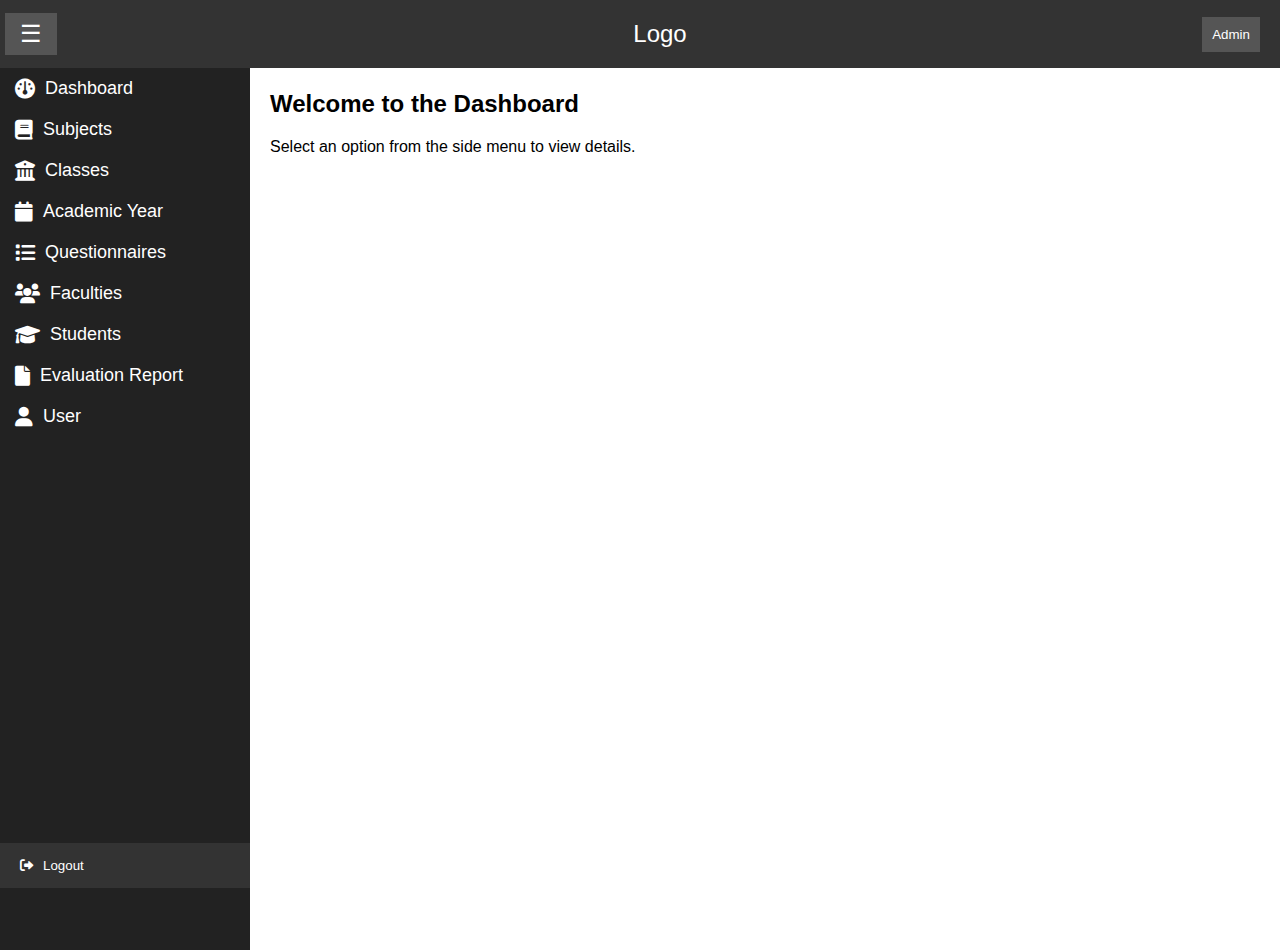
==== index.html @ d8fd0dfc "Update index.html" ====
<!DOCTYPE html>
<html lang="en">
<head>
    <meta charset="UTF-8">
    <meta name="viewport" content="width=device-width, initial-scale=1.0">
    <title>Responsive Admin Dashboard with Collapsible Sidebar</title>
    <style>
        /* General styling */
        body, html {
            margin: 0;
            padding: 0;
            font-family: Arial, sans-serif;
            height: 100%;
        }

        /* Top navigation bar */
        .navbar {
            display: flex;
            justify-content: center;
            align-items: center;
            background-color: #333;
            color: white;
            padding: 20px 20px;
            position: fixed;
            width: 100%;
            top: 0;
            z-index: 100;
            transition: 0.3s;
        }

        .navbar .logo {
            font-size: 24px;
        }

        .navbar .admin-btn {
            background-color: #555;
            border: none;
            color: white;
            padding: 10px 10px;
            cursor: pointer;
            position: absolute;
            right: 60px;
        }

        .navbar .hamburger-btn {
            background-color: #555;
            border: none;
            color: white;
            padding: 7px 15px;
            cursor: pointer;
            position: absolute;
            left: 5px;
            font-size: 24px;
        }

        /* Side navigation bar */
        .sidebar {
            height: 100vh; /* Full viewport height */
            width: 250px;
            position: fixed;
            top: 48px;
            left: 0;
            background-color: #222;
            padding-top: 20px;
            transition: 0.3s;
            overflow-x: hidden;
        }

        .sidebar.collapsed {
            width: 50px;
            padding: 15px 5px;
        }

        .sidebar a {
            padding: 10px 15px;
            text-decoration: none;
            font-size: 18px;
            color: white;
            display: flex;
            align-items: center;
            transition: 0.3s;
        }

        .sidebar a i {
            margin-right: 10px;
            font-size: 20px;
        }

        /* Hide the text when sidebar is collapsed */
        .sidebar.collapsed a .menu-text {
            display: none;
        }

        .sidebar a:hover {
            background-color: #575757;
        }

        /* Logout button styling */
        .sidebar .logout-btn {
            position: absolute;
            bottom: 80px;
            width: 100%;
            padding: 15px 20px;
            text-align: left;
            color: white;
            background-color: #333;
            cursor: pointer;
            border: none;
            display: flex;
            align-items: center;
        }

        .sidebar .logout-btn i {
            margin-right: 10px;
        }

        .sidebar.collapsed .logout-btn .menu-text {
            display: none;
        }

        /* Main content */
        .content {
            margin-left: 250px;
            padding: 20px;
            margin-top: 50px;
            transition: margin-left 0.3s;
        }

        .sidebar.collapsed + .content {
            margin-left: 80px;
        }

        /* For smaller screens */
        @media screen and (max-width: 768px) {
            .sidebar {
                width: 80px;
            }

            .content {
                margin-left: 80px;
            }

            .sidebar.collapsed {
                width: 50px;
            }

            .collapsed + .content {
                margin-left: 50px;
            }

            .navbar .hamburger-btn {
                display: inline-block;
            }
        }

        @media screen and (max-width: 600px) {
            .sidebar {
                width: 250px;
                left: -250px;
                transition: left 0.3s ease; /* Slide the sidebar out of view initially */
            }

            .sidebar.open {
                left: 0; /* Bring it back when open */
            }

            .content {
                margin-left: 0;
            }

            .navbar .admin-btn {
                position: absolute;
                right: 10px;
            }

            /* Additional styling for collapsed sidebar in mobile view */
            .sidebar.collapsed {
                width: 50px;
                left: -50px;
            }

            .collapsed + .content {
                margin-left: 50px;
            }
        }

        /* Adjust for smaller screens */
        @media screen and (max-width: 600px) {
            .navbar .admin-btn {
                position: absolute;
                right: 40px;
                top: 15px; /* Ensure it stays aligned at the top */
                padding: 8px 8px;
                width: auto; /* Adjust width to ensure full visibility */
                font-size: 16px; /* Optional: adjust font size if needed */
            }
        }

    </style>
</head>
<body>

    <!-- Top navigation bar -->
    <div class="navbar">
        <button class="hamburger-btn" onclick="toggleSidebar()">&#9776;</button>
        <div class="logo">Logo</div>
        <button class="admin-btn">Admin</button>
    </div>

    <!-- Side navigation bar -->
    <div class="sidebar" id="sidebar">
        <a href="#" onclick="showContent('dashboard')"><i class="fa fa-dashboard"></i><span class="menu-text">Dashboard</span></a>
        <a href="#" onclick="showContent('subjects')"><i class="fa fa-book"></i><span class="menu-text">Subjects</span></a>
        <a href="#" onclick="showContent('classes')"><i class="fa fa-university"></i><span class="menu-text">Classes</span></a>
        <a href="#" onclick="showContent('academic-year')"><i class="fa fa-calendar"></i><span class="menu-text">Academic Year</span></a>
        <a href="#" onclick="showContent('questionnaires')"><i class="fa fa-list"></i><span class="menu-text">Questionnaires</span></a>
        <a href="#" onclick="showContent('faculties')"><i class="fa fa-users"></i><span class="menu-text">Faculties</span></a>
        <a href="#" onclick="showContent('students')"><i class="fa fa-graduation-cap"></i><span class="menu-text">Students</span></a>
        <a href="#" onclick="showContent('evaluation-report')"><i class="fa fa-file"></i><span class="menu-text">Evaluation Report</span></a>
        <a href="#" onclick="showContent('user')"><i class="fa fa-user"></i><span class="menu-text">User</span></a>

        <!-- Logout button -->
        <button class="logout-btn" onclick="logout()">
            <i class="fa fa-sign-out-alt"></i><span class="menu-text">Logout</span>
        </button>
    </div>

    <!-- Main content area -->
    <div class="content" id="main-content">
        <h2>Welcome to the Dashboard</h2>
        <p>Select an option from the side menu to view details.</p>
    </div>

    <script>
        // Function to toggle sidebar collapse
        function toggleSidebar() {
            var sidebar = document.getElementById('sidebar');
            
            if (window.innerWidth <= 600) {
                // Handle mobile view
                sidebar.classList.toggle('open');
            } else {
                // Handle larger screens
                sidebar.classList.toggle('collapsed');
            }
        }


        // Function to dynamically update the content
        function showContent(section) {
            const content = {
                dashboard: "<h2>Dashboard</h2><p>This is the dashboard section.</p>",
                subjects: "<h2>Subjects</h2><p>This is the subjects section.</p>",
                classes: "<h2>Classes</h2><p>This is the classes section.</p>",
                'academic-year': "<h2>Academic Year</h2><p>This is the academic year section.</p>",
                questionnaires: "<h2>Questionnaires</h2><p>This is the questionnaires section.</p>",
                faculties: "<h2>Faculties</h2><p>This is the faculties section.</p>",
                students: "<h2>Students</h2><p>This is the students section.</p>",
                'evaluation-report': "<h2>Evaluation Report</h2><p>This is the evaluation report section.</p>",
                user: "<h2>User</h2><p>This is the user section.</p>"
            };

            // Update content dynamically
            document.getElementById('main-content').innerHTML = content[section];
        }

        // Function for logout (placeholder function)
        function logout() {
            alert("You have been logged out.");
            // Logic for logging out can be added here
        }
    </script>

    <!-- Font Awesome for Icons (optional, can replace with custom icons if needed) -->
    <link rel="stylesheet" href="https://cdnjs.cloudflare.com/ajax/libs/font-awesome/6.0.0-beta3/css/all.min.css">

</body>
</html>
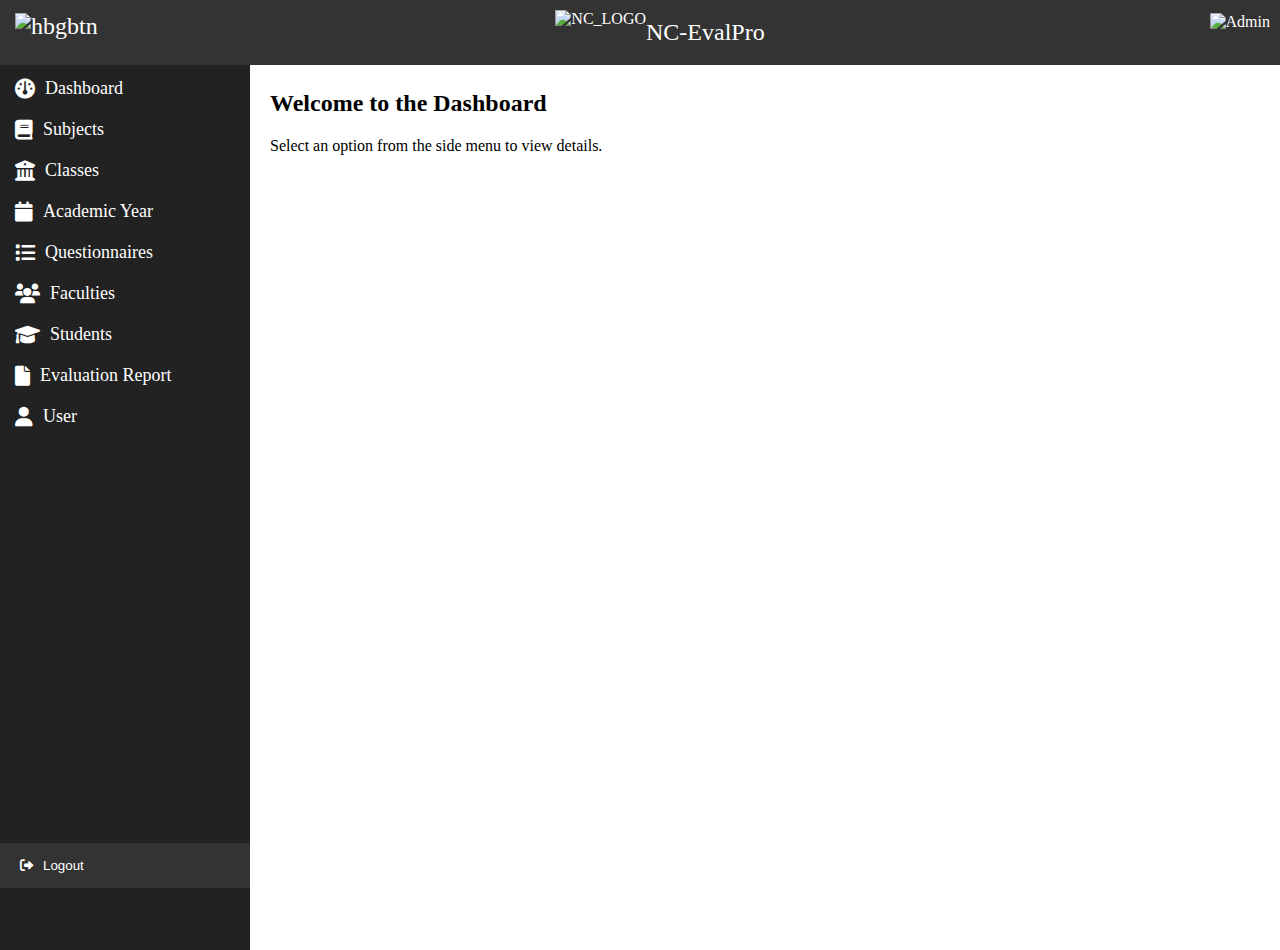
==== commit 7541dcee: "Update index.html" ====
--- a/index.html
+++ b/index.html
@@ -3,13 +3,13 @@
 <head>
     <meta charset="UTF-8">
     <meta name="viewport" content="width=device-width, initial-scale=1.0">
-    <title>Responsive Admin Dashboard with Collapsible Sidebar</title>
+    <title>NC - EvalPro</title>
     <style>
         /* General styling */
         body, html {
             margin: 0;
             padding: 0;
-            font-family: Arial, sans-serif;
+            font-family: Times New Roman, sans-serif;
             height: 100%;
         }
 
@@ -20,7 +20,7 @@
             align-items: center;
             background-color: #333;
             color: white;
-            padding: 20px 20px;
+            padding:10px 20px;
             position: fixed;
             width: 100%;
             top: 0;
@@ -28,29 +28,36 @@
             transition: 0.3s;
         }
 
+        .navbar .nc-logo {
+		    height: 45px; /* Same height as the admin button */
+		    width: auto;  /* Maintain aspect ratio */
+		    padding: 0;   /* Remove default padding if necessary */
+		}
+
         .navbar .logo {
             font-size: 24px;
         }
 
         .navbar .admin-btn {
-            background-color: #555;
+        	border: none;
+            height: 40px; /* Set the height same as the logo */
+            width: auto;
+            cursor: pointer; /* Change cursor on hover */
+            position: absolute;
+            right: 50px;
+        }
+
+        .navbar .hamburger-btn {
+            
             border: none;
             color: white;
             padding: 10px 10px;
-            cursor: pointer;
-            position: absolute;
-            right: 60px;
-        }
-
-        .navbar .hamburger-btn {
-            background-color: #555;
-            border: none;
-            color: white;
-            padding: 7px 15px;
             cursor: pointer;
             position: absolute;
             left: 5px;
             font-size: 24px;
+            height: 40px; /* Same height as the admin button */
+		    width: auto;
         }
 
         /* Side navigation bar */
@@ -188,9 +195,8 @@
         @media screen and (max-width: 600px) {
             .navbar .admin-btn {
                 position: absolute;
-                right: 40px;
-                top: 15px; /* Ensure it stays aligned at the top */
-                padding: 8px 8px;
+                right: 35px;
+                padding: 10px 10px;
                 width: auto; /* Adjust width to ensure full visibility */
                 font-size: 16px; /* Optional: adjust font size if needed */
             }
@@ -202,9 +208,11 @@
 
     <!-- Top navigation bar -->
     <div class="navbar">
-        <button class="hamburger-btn" onclick="toggleSidebar()">&#9776;</button>
-        <div class="logo">Logo</div>
-        <button class="admin-btn">Admin</button>
+
+    	<img src="C:\Users\HP\Desktop\evalllll\Images\hamburger.png" alt="hbgbtn" class="hamburger-btn" onclick="toggleSidebar()">
+        <img src="C:\Users\HP\Desktop\evalllll\Images\NCLOGO.png" alt="NC_LOGO" class="nc-logo">
+        <div class="logo">NC-EvalPro</div>
+        <img src="C:\Users\HP\Desktop\evalllll\Images\profile1.png" alt="Admin" class="admin-btn">
     </div>
 
     <!-- Side navigation bar -->
@@ -246,7 +254,6 @@
         }
 
 
-        // Function to dynamically update the content
         function showContent(section) {
             const content = {
                 dashboard: "<h2>Dashboard</h2><p>This is the dashboard section.</p>",
@@ -262,7 +269,14 @@
 
             // Update content dynamically
             document.getElementById('main-content').innerHTML = content[section];
-        }
+
+            // Hide the sidebar on mobile after clicking an item
+            if (window.innerWidth <= 600) {
+                var sidebar = document.getElementById('sidebar');
+                sidebar.classList.remove('open'); // Hide the sidebar
+            }
+        }
+
 
         // Function for logout (placeholder function)
         function logout() {
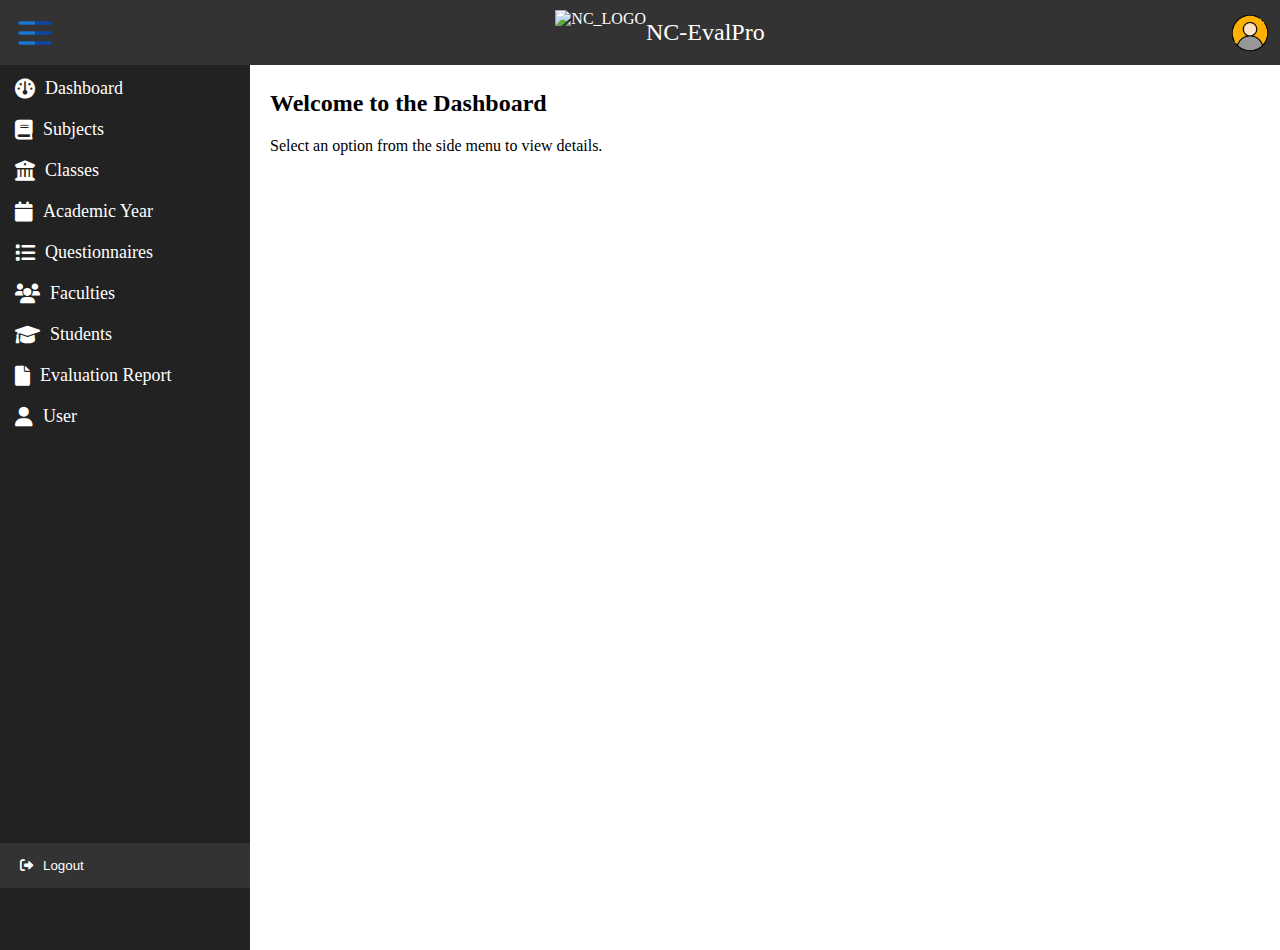
==== commit 0eca0740: "Update index.html" ====
--- a/index.html
+++ b/index.html
@@ -209,10 +209,10 @@
     <!-- Top navigation bar -->
     <div class="navbar">
 
-    	<img src="C:\Users\HP\Desktop\evalllll\Images\hamburger.png" alt="hbgbtn" class="hamburger-btn" onclick="toggleSidebar()">
-        <img src="C:\Users\HP\Desktop\evalllll\Images\NCLOGO.png" alt="NC_LOGO" class="nc-logo">
+    	<img src="Images\hamburger.png" alt="hbgbtn" class="hamburger-btn" onclick="toggleSidebar()">
+        <img src="Images\NCLOGO.png" alt="NC_LOGO" class="nc-logo">
         <div class="logo">NC-EvalPro</div>
-        <img src="C:\Users\HP\Desktop\evalllll\Images\profile1.png" alt="Admin" class="admin-btn">
+        <img src="Images\profile1.png" alt="Admin" class="admin-btn">
     </div>
 
     <!-- Side navigation bar -->
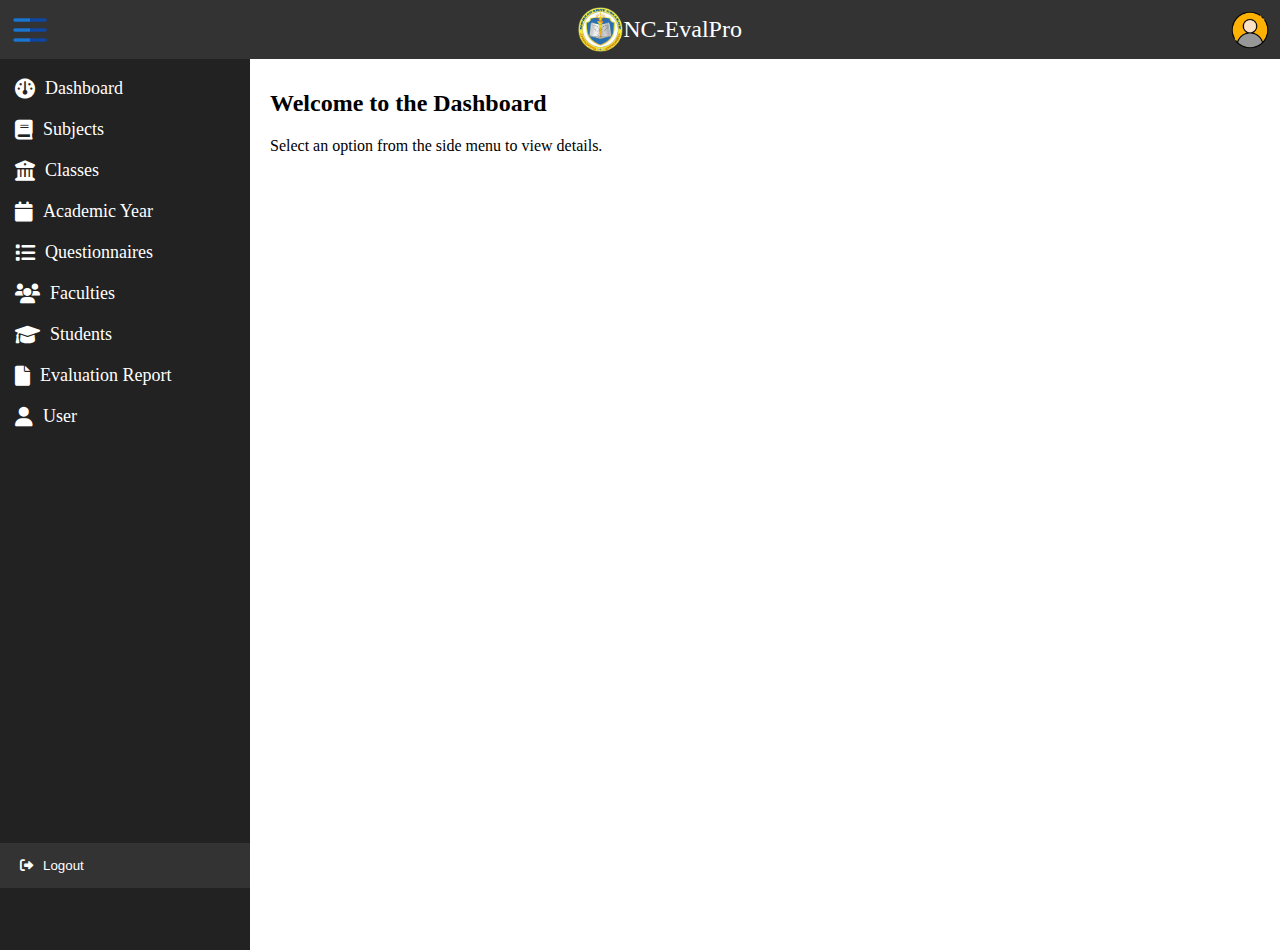
==== commit 4627c8ac: "Update index.html" ====
--- a/index.html
+++ b/index.html
@@ -3,6 +3,10 @@
 <head>
     <meta charset="UTF-8">
     <meta name="viewport" content="width=device-width, initial-scale=1.0">
+    <link rel="stylesheet" href="https://cdn.datatables.net/1.11.5/css/jquery.dataTables.min.css">
+    <script src="https://code.jquery.com/jquery-3.5.1.js"></script>
+    <script src="https://cdn.datatables.net/1.11.5/js/jquery.dataTables.min.js"></script>
+
     <title>NC - EvalPro</title>
     <style>
         /* General styling */
@@ -20,7 +24,7 @@
             align-items: center;
             background-color: #333;
             color: white;
-            padding:10px 20px;
+            padding:7px 20px;
             position: fixed;
             width: 100%;
             top: 0;
@@ -54,7 +58,7 @@
             padding: 10px 10px;
             cursor: pointer;
             position: absolute;
-            left: 5px;
+            left: 0;
             font-size: 24px;
             height: 40px; /* Same height as the admin button */
 		    width: auto;
@@ -195,13 +199,78 @@
         @media screen and (max-width: 600px) {
             .navbar .admin-btn {
                 position: absolute;
-                right: 35px;
+                right: 30px;
                 padding: 10px 10px;
                 width: auto; /* Adjust width to ensure full visibility */
                 font-size: 16px; /* Optional: adjust font size if needed */
             }
         }
 
+    </style>
+
+    <style>
+
+        h2 {
+            text-align: left;
+            font-size: 24px;
+            margin-bottom: 20px;
+        }
+
+        /* Styling for the table */
+        table {
+            width: 100%;
+            margin-bottom: 20px;
+            border-collapse: collapse;
+        }
+
+        table thead th {
+            background-color: #f2f2f2;
+            border-bottom: 2px solid #ddd;
+            text-align: left;
+        }
+
+        table tbody tr {
+            border-bottom: 1px solid #ddd;
+        }
+
+        /* Buttons in Action Column */
+        .action-buttons {
+            display: flex;
+            justify-content: center;
+        }
+
+        .action-buttons .edit-btn,
+        .action-buttons .delete-btn {
+            border: none;
+            padding: 8px 12px;
+            margin-right: 5px;
+            cursor: pointer;
+            border-radius: 4px;
+            color: white;
+            font-size: 14px;
+        }
+
+        .edit-btn {
+            background-color: #007bff;
+        }
+
+        .delete-btn {
+            background-color: #dc3545;
+        }
+
+        /* Add New button styling */
+        .add-new {
+            background-color: #28a745;
+            color: white;
+            border: none;
+            padding: 10px 15px;
+            text-align: center;
+            font-size: 14px;
+            cursor: pointer;
+            border-radius: 4px;
+            float: right;
+            margin-bottom: 15px;
+        }
     </style>
 </head>
 <body>
@@ -253,36 +322,103 @@
             }
         }
 
-
         function showContent(section) {
-            const content = {
-                dashboard: "<h2>Dashboard</h2><p>This is the dashboard section.</p>",
-                subjects: "<h2>Subjects</h2><p>This is the subjects section.</p>",
-                classes: "<h2>Classes</h2><p>This is the classes section.</p>",
-                'academic-year': "<h2>Academic Year</h2><p>This is the academic year section.</p>",
-                questionnaires: "<h2>Questionnaires</h2><p>This is the questionnaires section.</p>",
-                faculties: "<h2>Faculties</h2><p>This is the faculties section.</p>",
-                students: "<h2>Students</h2><p>This is the students section.</p>",
-                'evaluation-report': "<h2>Evaluation Report</h2><p>This is the evaluation report section.</p>",
-                user: "<h2>User</h2><p>This is the user section.</p>"
-            };
-
-            // Update content dynamically
-            document.getElementById('main-content').innerHTML = content[section];
-
-            // Hide the sidebar on mobile after clicking an item
-            if (window.innerWidth <= 600) {
-                var sidebar = document.getElementById('sidebar');
-                sidebar.classList.remove('open'); // Hide the sidebar
-            }
-        }
-
+	        const content = {
+	            dashboard: "<h2>Dashboard</h2><p>This is the dashboard section.</p>",
+	            subjects: "<h2>Subjects</h2><p>This is the subjects section.</p>",
+	            classes: `
+	                <h2>Class List</h2>
+	                <button class="add-new" onclick="addClass()">+ Add New</button>
+
+	                <!-- Table to show class list -->
+	                <table id="classTable" class="display">
+	                    <thead>
+	                        <tr>
+	                            <th>#</th>
+	                            <th>Class</th>
+	                            <th>Action</th>
+	                        </tr>
+	                    </thead>
+	                    <tbody id="class-list">
+	                        <tr>
+	                            <td>1</td>
+	                            <td contenteditable="true">BSIT 1-A</td>
+	                            <td class="action-buttons">
+	                                <button class="edit-btn" onclick="editClass(1)">✏️</button>
+	                                <button class="delete-btn" onclick="deleteClass(1)">🗑️</button>
+	                            </td>
+	                        </tr>
+	                        <tr>
+	                            <td>2</td>
+	                            <td contenteditable="true">BSIT 1-B</td>
+	                            <td class="action-buttons">
+	                                <button class="edit-btn" onclick="editClass(2)">✏️</button>
+	                                <button class="delete-btn" onclick="deleteClass(2)">🗑️</button>
+	                            </td>
+	                        </tr>
+	                        <tr>
+	                            <td>3</td>
+	                            <td contenteditable="true">BSIT 1-C</td>
+	                            <td class="action-buttons">
+	                                <button class="edit-btn" onclick="editClass(3)">✏️</button>
+	                                <button class="delete-btn" onclick="deleteClass(3)">🗑️</button>
+	                            </td>
+	                        </tr>
+	                    </tbody>
+	                </table>
+	            `,
+	            'academic-year': "<h2>Academic Year</h2><p>This is the academic year section.</p>",
+	            questionnaires: "<h2>Questionnaires</h2><p>This is the questionnaires section.</p>",
+	            faculties: "<h2>Faculties</h2><p>This is the faculties section.</p>",
+	            students: "<h2>Students</h2><p>This is the students section.</p>",
+	            'evaluation-report': "<h2>Evaluation Report</h2><p>This is the evaluation report section.</p>",
+	            user: "<h2>User</h2><p>This is the user section.</p>"
+	        };
+
+	        // Update content dynamically
+	        document.getElementById('main-content').innerHTML = content[section];
+
+	        // Hide the sidebar on mobile after clicking an item
+	        if (window.innerWidth <= 600) {
+	            var sidebar = document.getElementById('sidebar');
+	            sidebar.classList.remove('open'); // Hide the sidebar
+	        }
+	    }
 
         // Function for logout (placeholder function)
         function logout() {
             alert("You have been logged out.");
             // Logic for logging out can be added here
         }
+
+
+
+        function addClass() {
+	        let classList = document.getElementById('class-list');
+	        let newRow = document.createElement('tr');
+	        let rowCount = classList.rows.length + 1;
+
+	        newRow.innerHTML = `
+	            <td>${rowCount}</td>
+	            <td contenteditable="true">New Class</td>
+	            <td class="action-buttons">
+	                <button class="edit-btn" onclick="editClass(${rowCount})">✏️</button>
+	                <button class="delete-btn" onclick="deleteClass(${rowCount})">🗑️</button>
+	            </td>
+	        `;
+	        classList.appendChild(newRow);
+	    }
+
+	    function editClass(id) {
+	        let row = document.querySelector(`#class-list tr:nth-child(${id}) td:nth-child(2)`);
+	        row.contentEditable = true;
+	        row.focus();
+	    }
+
+	    function deleteClass(id) {
+	        let row = document.querySelector(`#class-list tr:nth-child(${id})`);
+	        row.remove();
+	    }
     </script>
 
     <!-- Font Awesome for Icons (optional, can replace with custom icons if needed) -->
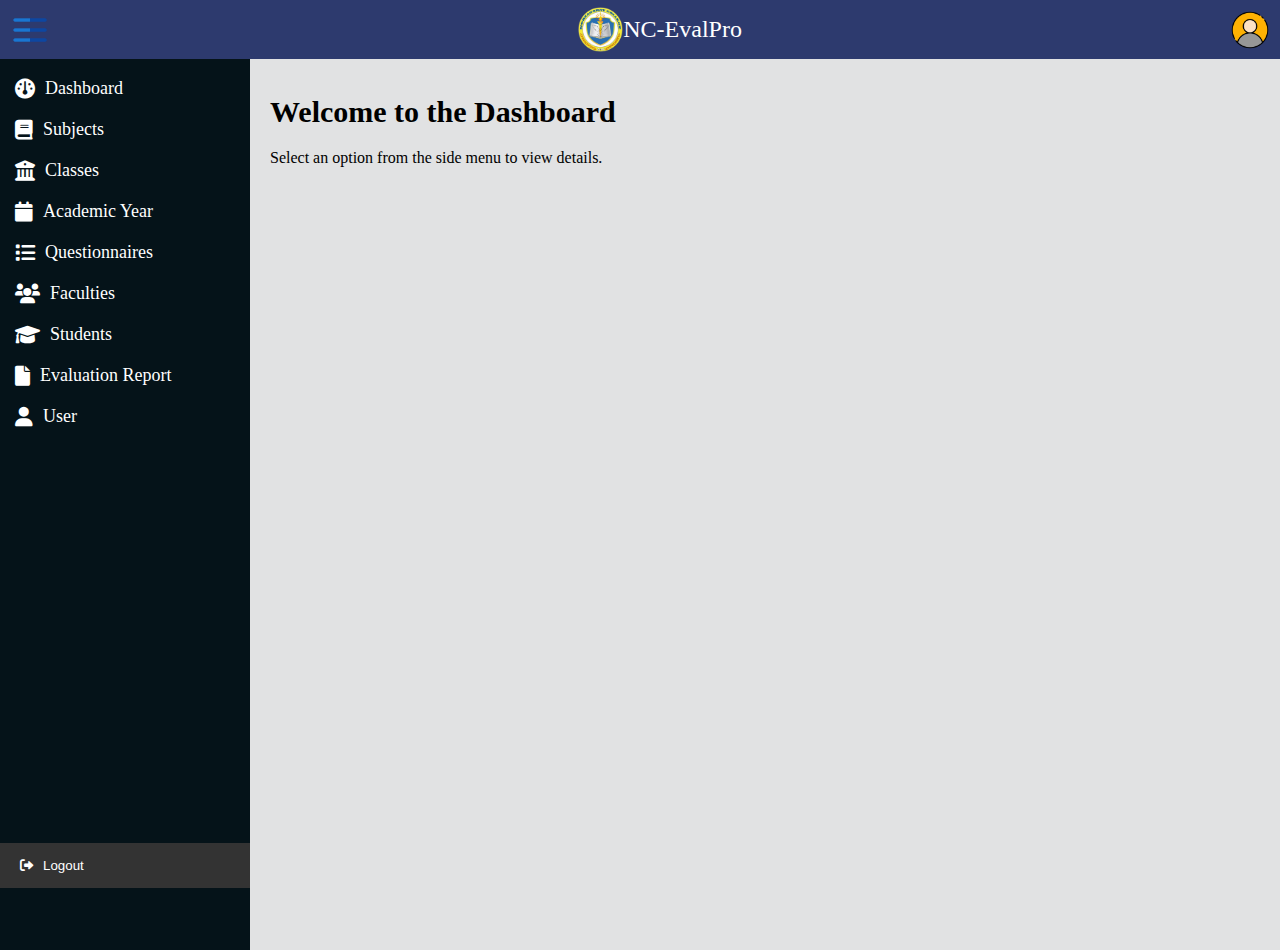
==== commit 694c0838: "Update index.html" ====
--- a/index.html
+++ b/index.html
@@ -15,6 +15,7 @@
             padding: 0;
             font-family: Times New Roman, sans-serif;
             height: 100%;
+            background-color: #E1E2E3;
         }
 
         /* Top navigation bar */
@@ -22,7 +23,7 @@
             display: flex;
             justify-content: center;
             align-items: center;
-            background-color: #333;
+            background-color: #2D3A6E;
             color: white;
             padding:7px 20px;
             position: fixed;
@@ -71,7 +72,7 @@
             position: fixed;
             top: 48px;
             left: 0;
-            background-color: #222;
+            background-color: #051319;
             padding-top: 20px;
             transition: 0.3s;
             overflow-x: hidden;
@@ -212,7 +213,7 @@
 
         h2 {
             text-align: left;
-            font-size: 24px;
+            font-size: 30px;
             margin-bottom: 20px;
         }
 
@@ -225,12 +226,14 @@
 
         table thead th {
             background-color: #f2f2f2;
-            border-bottom: 2px solid #ddd;
+            font-size: 20px;
+            border-bottom: 7px solid #ddd;
             text-align: left;
         }
 
         table tbody tr {
-            border-bottom: 1px solid #ddd;
+            border-bottom: 1px solid black;
+            border-spacing: 1px solid black;
         }
 
         /* Buttons in Action Column */
@@ -271,6 +274,65 @@
             float: right;
             margin-bottom: 15px;
         }
+
+
+        /* Styling for bigger, inline buttons */
+		.dashboard-buttons {
+		    display: flex;
+		    gap: 20px; /* Add spacing between buttons */
+		    flex-wrap: wrap; /* Allow buttons to wrap on smaller screens */
+		    justify-content: center; /* Center the buttons */
+		}
+
+		.dashboard-buttons .add-new {
+		    background-color: #FFF44E;
+		    color: black;
+		    border: none;
+		    padding: 20px;
+		    text-align: center;
+		    font-size: 25px;
+		    font-family: Times New Roman, sans-serif;
+		    cursor: pointer;
+		    border-radius: 8px;
+		    display: flex;
+		    flex-direction: column; /* Stack icon and text vertically */
+		    align-items: center;
+		    justify-content: center;
+		    width: 200px; /* Set a fixed width for equal sizes */
+		    height: 200px; /* Set a fixed height for equal sizes */
+		}
+
+		.dashboard-buttons .add-new i {
+		    font-size: 70px;
+		    margin-bottom: 10px;
+		}
+
+		/* Responsive adjustments */
+		@media (max-width: 768px) {
+		    .dashboard-buttons .add-new {
+		        width: 200px;
+		        height: 200px; /* Adjust height for smaller screens */
+		        font-size: 16px; /* Smaller text size */
+		    }
+
+		    .dashboard-buttons .add-new i {
+		        font-size: 50px; /* Smaller icon size */
+		    }
+		}
+
+		@media (max-width: 480px) {
+		    .dashboard-buttons .add-new {
+		        width: 150px;
+		        height: 150px;
+		        font-size: 14px;
+		    }
+
+		    .dashboard-buttons .add-new i {
+		        font-size: 40px;
+		    }
+		}
+
+
     </style>
 </head>
 <body>
@@ -324,8 +386,22 @@
 
         function showContent(section) {
 	        const content = {
-	            dashboard: "<h2>Dashboard</h2><p>This is the dashboard section.</p>",
+	            dashboard: `
+	                <h1>Dashboard</h1>
+	                <div class="dashboard-buttons">
+				        <button class="add-new" onclick="showContent('dashboard')"><i class="fa fa-dashboard"></i>Department</button>
+				        <button class="add-new" onclick="showContent('subjects')"><i class="fa fa-book"></i>Subjects</button>
+				        <button class="add-new" onclick="showContent('classes')"><i class="fa fa-university"></i>Class List</button>
+				        <button class="add-new" onclick="showContent('academic-year')"><i class="fa fa-calendar"></i>Academic Year</button>
+				    </div>
+
+	            `,
+
+
+
 	            subjects: "<h2>Subjects</h2><p>This is the subjects section.</p>",
+
+
 	            classes: `
 	                <h2>Class List</h2>
 	                <button class="add-new" onclick="addClass()">+ Add New</button>
@@ -340,38 +416,23 @@
 	                        </tr>
 	                    </thead>
 	                    <tbody id="class-list">
-	                        <tr>
-	                            <td>1</td>
-	                            <td contenteditable="true">BSIT 1-A</td>
-	                            <td class="action-buttons">
-	                                <button class="edit-btn" onclick="editClass(1)">✏️</button>
-	                                <button class="delete-btn" onclick="deleteClass(1)">🗑️</button>
-	                            </td>
-	                        </tr>
-	                        <tr>
-	                            <td>2</td>
-	                            <td contenteditable="true">BSIT 1-B</td>
-	                            <td class="action-buttons">
-	                                <button class="edit-btn" onclick="editClass(2)">✏️</button>
-	                                <button class="delete-btn" onclick="deleteClass(2)">🗑️</button>
-	                            </td>
-	                        </tr>
-	                        <tr>
-	                            <td>3</td>
-	                            <td contenteditable="true">BSIT 1-C</td>
-	                            <td class="action-buttons">
-	                                <button class="edit-btn" onclick="editClass(3)">✏️</button>
-	                                <button class="delete-btn" onclick="deleteClass(3)">🗑️</button>
-	                            </td>
-	                        </tr>
+	                        
 	                    </tbody>
 	                </table>
 	            `,
 	            'academic-year': "<h2>Academic Year</h2><p>This is the academic year section.</p>",
+
+
 	            questionnaires: "<h2>Questionnaires</h2><p>This is the questionnaires section.</p>",
+
+
 	            faculties: "<h2>Faculties</h2><p>This is the faculties section.</p>",
+
+
 	            students: "<h2>Students</h2><p>This is the students section.</p>",
 	            'evaluation-report': "<h2>Evaluation Report</h2><p>This is the evaluation report section.</p>",
+
+
 	            user: "<h2>User</h2><p>This is the user section.</p>"
 	        };
 
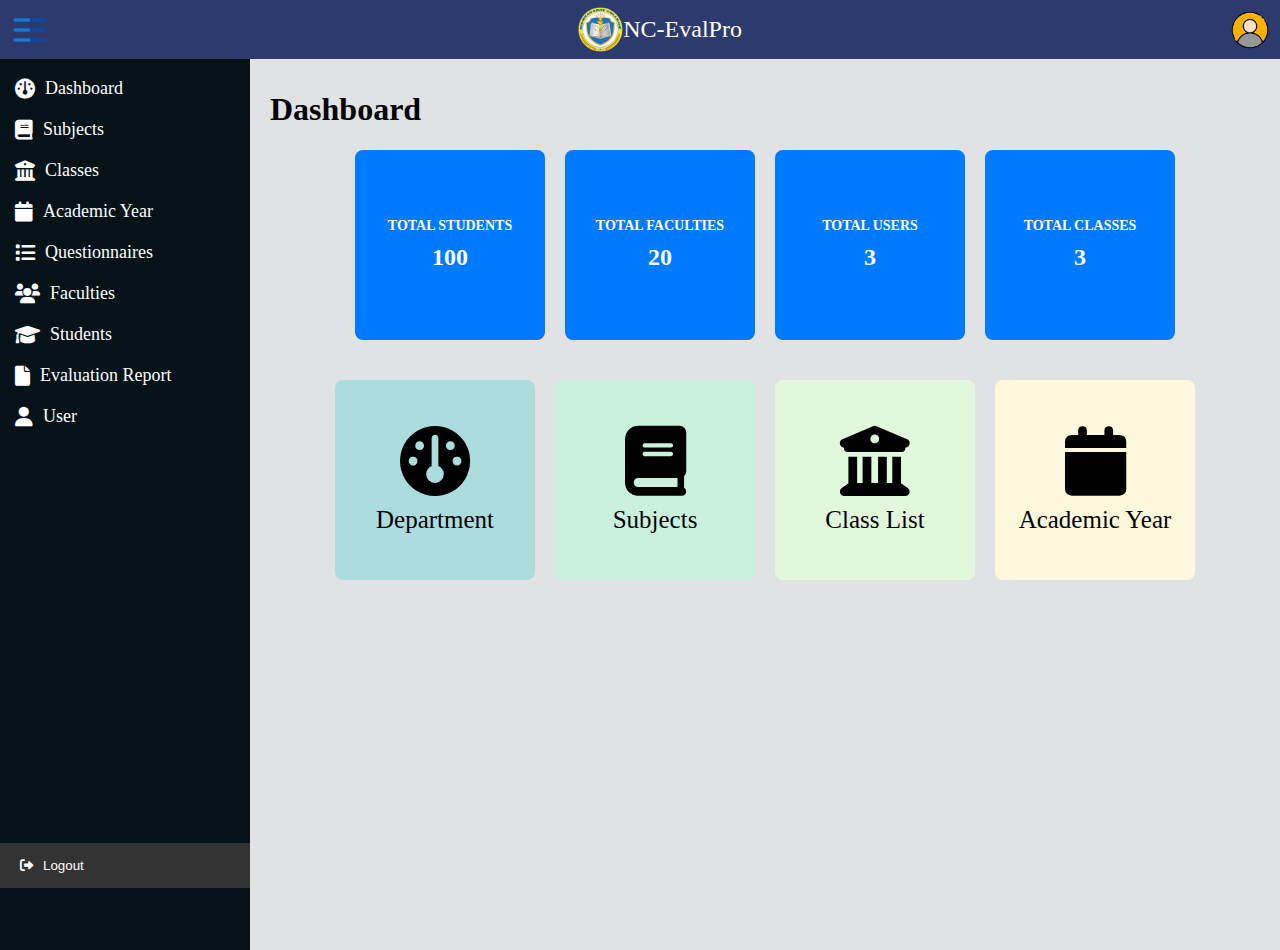
==== commit 94082758: "Add files via upload" ====
--- a/index.html
+++ b/index.html
@@ -4,346 +4,23 @@
     <meta charset="UTF-8">
     <meta name="viewport" content="width=device-width, initial-scale=1.0">
     <link rel="stylesheet" href="https://cdn.datatables.net/1.11.5/css/jquery.dataTables.min.css">
+    <link rel="stylesheet" href="style.css"/>
+    <title>NC - EvalPro</title>
+
     <script src="https://code.jquery.com/jquery-3.5.1.js"></script>
     <script src="https://cdn.datatables.net/1.11.5/js/jquery.dataTables.min.js"></script>
-
-    <title>NC - EvalPro</title>
-    <style>
-        /* General styling */
-        body, html {
-            margin: 0;
-            padding: 0;
-            font-family: Times New Roman, sans-serif;
-            height: 100%;
-            background-color: #E1E2E3;
-        }
-
-        /* Top navigation bar */
-        .navbar {
-            display: flex;
-            justify-content: center;
-            align-items: center;
-            background-color: #2D3A6E;
-            color: white;
-            padding:7px 20px;
-            position: fixed;
-            width: 100%;
-            top: 0;
-            z-index: 100;
-            transition: 0.3s;
-        }
-
-        .navbar .nc-logo {
-		    height: 45px; /* Same height as the admin button */
-		    width: auto;  /* Maintain aspect ratio */
-		    padding: 0;   /* Remove default padding if necessary */
-		}
-
-        .navbar .logo {
-            font-size: 24px;
-        }
-
-        .navbar .admin-btn {
-        	border: none;
-            height: 40px; /* Set the height same as the logo */
-            width: auto;
-            cursor: pointer; /* Change cursor on hover */
-            position: absolute;
-            right: 50px;
-        }
-
-        .navbar .hamburger-btn {
-            
-            border: none;
-            color: white;
-            padding: 10px 10px;
-            cursor: pointer;
-            position: absolute;
-            left: 0;
-            font-size: 24px;
-            height: 40px; /* Same height as the admin button */
-		    width: auto;
-        }
-
-        /* Side navigation bar */
-        .sidebar {
-            height: 100vh; /* Full viewport height */
-            width: 250px;
-            position: fixed;
-            top: 48px;
-            left: 0;
-            background-color: #051319;
-            padding-top: 20px;
-            transition: 0.3s;
-            overflow-x: hidden;
-        }
-
-        .sidebar.collapsed {
-            width: 50px;
-            padding: 15px 5px;
-        }
-
-        .sidebar a {
-            padding: 10px 15px;
-            text-decoration: none;
-            font-size: 18px;
-            color: white;
-            display: flex;
-            align-items: center;
-            transition: 0.3s;
-        }
-
-        .sidebar a i {
-            margin-right: 10px;
-            font-size: 20px;
-        }
-
-        /* Hide the text when sidebar is collapsed */
-        .sidebar.collapsed a .menu-text {
-            display: none;
-        }
-
-        .sidebar a:hover {
-            background-color: #575757;
-        }
-
-        /* Logout button styling */
-        .sidebar .logout-btn {
-            position: absolute;
-            bottom: 80px;
-            width: 100%;
-            padding: 15px 20px;
-            text-align: left;
-            color: white;
-            background-color: #333;
-            cursor: pointer;
-            border: none;
-            display: flex;
-            align-items: center;
-        }
-
-        .sidebar .logout-btn i {
-            margin-right: 10px;
-        }
-
-        .sidebar.collapsed .logout-btn .menu-text {
-            display: none;
-        }
-
-        /* Main content */
-        .content {
-            margin-left: 250px;
-            padding: 20px;
-            margin-top: 50px;
-            transition: margin-left 0.3s;
-        }
-
-        .sidebar.collapsed + .content {
-            margin-left: 80px;
-        }
-
-        /* For smaller screens */
-        @media screen and (max-width: 768px) {
-            .sidebar {
-                width: 80px;
-            }
-
-            .content {
-                margin-left: 80px;
-            }
-
-            .sidebar.collapsed {
-                width: 50px;
-            }
-
-            .collapsed + .content {
-                margin-left: 50px;
-            }
-
-            .navbar .hamburger-btn {
-                display: inline-block;
-            }
-        }
-
-        @media screen and (max-width: 600px) {
-            .sidebar {
-                width: 250px;
-                left: -250px;
-                transition: left 0.3s ease; /* Slide the sidebar out of view initially */
-            }
-
-            .sidebar.open {
-                left: 0; /* Bring it back when open */
-            }
-
-            .content {
-                margin-left: 0;
-            }
-
-            .navbar .admin-btn {
-                position: absolute;
-                right: 10px;
-            }
-
-            /* Additional styling for collapsed sidebar in mobile view */
-            .sidebar.collapsed {
-                width: 50px;
-                left: -50px;
-            }
-
-            .collapsed + .content {
-                margin-left: 50px;
-            }
-        }
-
-        /* Adjust for smaller screens */
-        @media screen and (max-width: 600px) {
-            .navbar .admin-btn {
-                position: absolute;
-                right: 30px;
-                padding: 10px 10px;
-                width: auto; /* Adjust width to ensure full visibility */
-                font-size: 16px; /* Optional: adjust font size if needed */
-            }
-        }
-
-    </style>
-
-    <style>
-
-        h2 {
-            text-align: left;
-            font-size: 30px;
-            margin-bottom: 20px;
-        }
-
-        /* Styling for the table */
-        table {
-            width: 100%;
-            margin-bottom: 20px;
-            border-collapse: collapse;
-        }
-
-        table thead th {
-            background-color: #f2f2f2;
-            font-size: 20px;
-            border-bottom: 7px solid #ddd;
-            text-align: left;
-        }
-
-        table tbody tr {
-            border-bottom: 1px solid black;
-            border-spacing: 1px solid black;
-        }
-
-        /* Buttons in Action Column */
-        .action-buttons {
-            display: flex;
-            justify-content: center;
-        }
-
-        .action-buttons .edit-btn,
-        .action-buttons .delete-btn {
-            border: none;
-            padding: 8px 12px;
-            margin-right: 5px;
-            cursor: pointer;
-            border-radius: 4px;
-            color: white;
-            font-size: 14px;
-        }
-
-        .edit-btn {
-            background-color: #007bff;
-        }
-
-        .delete-btn {
-            background-color: #dc3545;
-        }
-
-        /* Add New button styling */
-        .add-new {
-            background-color: #28a745;
-            color: white;
-            border: none;
-            padding: 10px 15px;
-            text-align: center;
-            font-size: 14px;
-            cursor: pointer;
-            border-radius: 4px;
-            float: right;
-            margin-bottom: 15px;
-        }
-
-
-        /* Styling for bigger, inline buttons */
-		.dashboard-buttons {
-		    display: flex;
-		    gap: 20px; /* Add spacing between buttons */
-		    flex-wrap: wrap; /* Allow buttons to wrap on smaller screens */
-		    justify-content: center; /* Center the buttons */
-		}
-
-		.dashboard-buttons .add-new {
-		    background-color: #FFF44E;
-		    color: black;
-		    border: none;
-		    padding: 20px;
-		    text-align: center;
-		    font-size: 25px;
-		    font-family: Times New Roman, sans-serif;
-		    cursor: pointer;
-		    border-radius: 8px;
-		    display: flex;
-		    flex-direction: column; /* Stack icon and text vertically */
-		    align-items: center;
-		    justify-content: center;
-		    width: 200px; /* Set a fixed width for equal sizes */
-		    height: 200px; /* Set a fixed height for equal sizes */
-		}
-
-		.dashboard-buttons .add-new i {
-		    font-size: 70px;
-		    margin-bottom: 10px;
-		}
-
-		/* Responsive adjustments */
-		@media (max-width: 768px) {
-		    .dashboard-buttons .add-new {
-		        width: 200px;
-		        height: 200px; /* Adjust height for smaller screens */
-		        font-size: 16px; /* Smaller text size */
-		    }
-
-		    .dashboard-buttons .add-new i {
-		        font-size: 50px; /* Smaller icon size */
-		    }
-		}
-
-		@media (max-width: 480px) {
-		    .dashboard-buttons .add-new {
-		        width: 150px;
-		        height: 150px;
-		        font-size: 14px;
-		    }
-
-		    .dashboard-buttons .add-new i {
-		        font-size: 40px;
-		    }
-		}
-
-
-    </style>
+    <script type="text/javascript" src="script.js" defer></script>
+
+
 </head>
 <body>
 
     <!-- Top navigation bar -->
     <div class="navbar">
-
-    	<img src="Images\hamburger.png" alt="hbgbtn" class="hamburger-btn" onclick="toggleSidebar()">
-        <img src="Images\NCLOGO.png" alt="NC_LOGO" class="nc-logo">
+        <img src="Images/hamburger.png" alt="hbgbtn" class="hamburger-btn" onclick="toggleSidebar()">
+        <img src="Images/NCLOGO.png" alt="NC_LOGO" class="nc-logo">
         <div class="logo">NC-EvalPro</div>
-        <img src="Images\profile1.png" alt="Admin" class="admin-btn">
+        <img src="Images/profile1.png" alt="Admin" class="admin-btn">
     </div>
 
     <!-- Side navigation bar -->
@@ -366,124 +43,175 @@
 
     <!-- Main content area -->
     <div class="content" id="main-content">
-        <h2>Welcome to the Dashboard</h2>
-        <p>Select an option from the side menu to view details.</p>
+        <div id="dashboard" class="content-section active">
+            <h1>Dashboard</h1>
+            <div class="count-boxes">
+                <div class="count-box">
+                    <h3>Total students</h3>
+                    <p>100</p>
+                </div>
+                <div class="count-box">
+                    <h3>Total faculties</h3>
+                    <p>20</p>
+                </div>
+                <div class="count-box">
+                    <h3>Total users</h3>
+                    <p>3</p>
+                </div>
+                <div class="count-box">
+                    <h3>Total classes</h3>
+                    <p>3</p>
+                </div>
+            </div>
+            <div class="dashboard-buttons">
+                <button class="add-new" onclick="showContent('dashboard')" style="background-color: #ACDDDE;">
+                    <i class="fa fa-dashboard"></i>Department
+                </button>
+                <button class="add-new" onclick="showContent('subjects')" style="background-color: #CAF1DE;">
+                    <i class="fa fa-book"></i>Subjects
+                </button>
+                <button class="add-new" onclick="showContent('classes')" style="background-color: #E1F8DC;">
+                    <i class="fa fa-university"></i>Class List
+                </button>
+                <button class="add-new" onclick="showContent('academic-year')" style="background-color: #FEF8DD;">
+                    <i class="fa fa-calendar"></i>Academic Year
+                </button>
+            </div>
+        </div>
+
+        <div id="subjects" class="content-section">
+            <h2>Subjects</h2>
+            <!-- Add New button and Search bar -->
+            <div class="actions">
+                <button class="add-new" onclick="addSubject()">Add New</button>
+                <div class="search-container">
+                    <input type="text" id="search-subjects" placeholder="Search..." onkeyup="searchSubjects()">
+                    <button class="search-btn" onclick="searchSubjects()"><i class="fa fa-search"></i></button>
+                </div>
+            </div>
+
+            <!-- Table for Subject List -->
+            <table id="subjectTable" class="display">
+                <thead>
+                    <tr>
+                        <th>No.</th>
+                        <th>Code</th>
+                        <th>Subject</th>
+                        <th>Description</th>
+                        <th>Action</th>
+                    </tr>
+                </thead>
+                <tbody id="subject-list">
+                    <tr>
+                        <td>1</td>
+                        <td contenteditable="true">Eng</td>
+                        <td contenteditable="true">English</td>
+                        <td contenteditable="true">English</td>
+                        <td class="action-buttons">
+                            <button class="edit-btn" onclick="editSubject(1)">✏️</button>
+                            <button class="delete-btn" onclick="deleteSubject(1)">🗑️</button>
+                        </td>
+                    </tr>
+                </tbody>
+            </table>
+        </div>
+
+        <div id="classes" class="content-section">
+            <h2>Class List</h2>
+            <!-- Add New button and Search bar -->
+            <div class="actions">
+                <button class="add-new" onclick="addClass()">Add New</button>
+                <div class="search-container">
+                    <input type="text" id="search-classes" placeholder="Search..." onkeyup="searchClasses()">
+                    <button class="search-btn" onclick="searchClasses()"><i class="fa fa-search"></i></button>
+                </div>
+            </div>
+
+            <!-- Table for Class List -->
+            <table id="classTable" class="display">
+                <thead>
+                    <tr>
+                        <th>#</th>
+                        <th>Class</th>
+                        <th>Action</th>
+                    </tr>
+                </thead>
+                <tbody id="class-list">
+                    <tr>
+                        <td>1</td>
+                        <td contenteditable="true">New Class</td>
+                        <td class="action-buttons">
+                            <button class="edit-btn" onclick="editClass(1)">✏️</button>
+                            <button class="delete-btn" onclick="deleteClass(1)">🗑️</button>
+                        </td>
+                    </tr>
+                </tbody>
+            </table>
+        </div>
+
+        <div id="academic-year" class="content-section">
+             <h1>Academic Year</h1>
+                <div class="search-container">
+                    <input type="text" placeholder="Search..." id="search-academic">
+                    <button onclick="searchAcademicYear()">Search</button>
+                </div>
+                <button class="add-new" onclick="addNewAcademicYear()">Add New</button>
+                <table id="academicTable" class="display">
+                    <thead>
+                        <tr>
+                            <th>No.</th>
+                            <th>Year</th>
+                            <th>Semester</th>
+                            <th>System Default</th>
+                            <th>Evaluation Status</th>
+                            <th>Action</th>
+                        </tr>
+                    </thead>
+                    <tbody id="academic-list">
+                        <tr>
+                            <td data-label="No.">2024-2025</td>
+                            <td data-label="Year">1</td>
+                            <td data-label="Semester">1</td>
+                            <td data-label="System Default"><button class="status-btn yes">Yes</button></td>
+                            <td data-label="Evaluation Status"><button class="status-btn starting">Starting</button></td>
+                            <td data-label="Action" class="action-buttons">
+                                <button class="edit-btn" onclick="editAcademicYear()">✏️</button>
+                                <button class="delete-btn" onclick="deleteAcademicYear()">🗑️</button>
+                            </td>
+                        </tr>
+                    </tbody>
+                </table>
+        </div>
+
+        <div id="questionnaires" class="content-section">
+            <h2>Questionnaires</h2>
+            <p>This is the questionnaires section.</p>
+        </div>
+
+        <div id="faculties" class="content-section">
+            <h2>Faculties</h2>
+            <p>This is the faculties section.</p>
+        </div>
+
+        <div id="students" class="content-section">
+            <h2>Students</h2>
+            <p>This is the students section.</p>
+        </div>
+
+        <div id="evaluation-report" class="content-section">
+            <h2>Evaluation Report</h2>
+            <p>This is the evaluation report section.</p>
+        </div>
+
+        <div id="user" class="content-section">
+            <h2>User Management</h2>
+            <p>This is the user management section.</p>
+        </div>
     </div>
 
-    <script>
-        // Function to toggle sidebar collapse
-        function toggleSidebar() {
-            var sidebar = document.getElementById('sidebar');
-            
-            if (window.innerWidth <= 600) {
-                // Handle mobile view
-                sidebar.classList.toggle('open');
-            } else {
-                // Handle larger screens
-                sidebar.classList.toggle('collapsed');
-            }
-        }
-
-        function showContent(section) {
-	        const content = {
-	            dashboard: `
-	                <h1>Dashboard</h1>
-	                <div class="dashboard-buttons">
-				        <button class="add-new" onclick="showContent('dashboard')"><i class="fa fa-dashboard"></i>Department</button>
-				        <button class="add-new" onclick="showContent('subjects')"><i class="fa fa-book"></i>Subjects</button>
-				        <button class="add-new" onclick="showContent('classes')"><i class="fa fa-university"></i>Class List</button>
-				        <button class="add-new" onclick="showContent('academic-year')"><i class="fa fa-calendar"></i>Academic Year</button>
-				    </div>
-
-	            `,
-
-
-
-	            subjects: "<h2>Subjects</h2><p>This is the subjects section.</p>",
-
-
-	            classes: `
-	                <h2>Class List</h2>
-	                <button class="add-new" onclick="addClass()">+ Add New</button>
-
-	                <!-- Table to show class list -->
-	                <table id="classTable" class="display">
-	                    <thead>
-	                        <tr>
-	                            <th>#</th>
-	                            <th>Class</th>
-	                            <th>Action</th>
-	                        </tr>
-	                    </thead>
-	                    <tbody id="class-list">
-	                        
-	                    </tbody>
-	                </table>
-	            `,
-	            'academic-year': "<h2>Academic Year</h2><p>This is the academic year section.</p>",
-
-
-	            questionnaires: "<h2>Questionnaires</h2><p>This is the questionnaires section.</p>",
-
-
-	            faculties: "<h2>Faculties</h2><p>This is the faculties section.</p>",
-
-
-	            students: "<h2>Students</h2><p>This is the students section.</p>",
-	            'evaluation-report': "<h2>Evaluation Report</h2><p>This is the evaluation report section.</p>",
-
-
-	            user: "<h2>User</h2><p>This is the user section.</p>"
-	        };
-
-	        // Update content dynamically
-	        document.getElementById('main-content').innerHTML = content[section];
-
-	        // Hide the sidebar on mobile after clicking an item
-	        if (window.innerWidth <= 600) {
-	            var sidebar = document.getElementById('sidebar');
-	            sidebar.classList.remove('open'); // Hide the sidebar
-	        }
-	    }
-
-        // Function for logout (placeholder function)
-        function logout() {
-            alert("You have been logged out.");
-            // Logic for logging out can be added here
-        }
-
-
-
-        function addClass() {
-	        let classList = document.getElementById('class-list');
-	        let newRow = document.createElement('tr');
-	        let rowCount = classList.rows.length + 1;
-
-	        newRow.innerHTML = `
-	            <td>${rowCount}</td>
-	            <td contenteditable="true">New Class</td>
-	            <td class="action-buttons">
-	                <button class="edit-btn" onclick="editClass(${rowCount})">✏️</button>
-	                <button class="delete-btn" onclick="deleteClass(${rowCount})">🗑️</button>
-	            </td>
-	        `;
-	        classList.appendChild(newRow);
-	    }
-
-	    function editClass(id) {
-	        let row = document.querySelector(`#class-list tr:nth-child(${id}) td:nth-child(2)`);
-	        row.contentEditable = true;
-	        row.focus();
-	    }
-
-	    function deleteClass(id) {
-	        let row = document.querySelector(`#class-list tr:nth-child(${id})`);
-	        row.remove();
-	    }
-    </script>
-
-    <!-- Font Awesome for Icons (optional, can replace with custom icons if needed) -->
+<!-- Font Awesome for Icons (optional, can replace with custom icons if needed) -->
     <link rel="stylesheet" href="https://cdnjs.cloudflare.com/ajax/libs/font-awesome/6.0.0-beta3/css/all.min.css">
-
 </body>
 </html>
+<!-- Font Awesome for Icons (optional, can replace with custom icons if needed) -->
+    <link rel="stylesheet" href="https://cdnjs.cloudflare.com/ajax/libs/font-awesome/6.0.0-beta3/css/all.min.css">--- a/style.css
+++ b/style.css
@@ -0,0 +1,560 @@
+
+        /* General styling */
+        body, html {
+            margin: 0;
+            padding: 0;
+            font-family: Times New Roman, sans-serif;
+            height: 100%;
+            background-color: #E1E2E3;
+        }
+
+        /* Top navigation bar */
+        .navbar {
+            display: flex;
+            justify-content: center;
+            align-items: center;
+            background-color: #2D3A6E;
+            color: white;
+            padding:7px 20px;
+            position: fixed;
+            width: 100%;
+            top: 0;
+            z-index: 100;
+            transition: 0.3s;
+        }
+
+        .navbar .nc-logo {
+            height: 45px; /* Same height as the admin button */
+            width: auto;  /* Maintain aspect ratio */
+            padding: 0;   /* Remove default padding if necessary */
+        }
+
+        .navbar .logo {
+            font-size: 24px;
+        }
+
+        .navbar .admin-btn {
+            border: none;
+            height: 40px; /* Set the height same as the logo */
+            width: auto;
+            cursor: pointer; /* Change cursor on hover */
+            position: absolute;
+            right: 50px;
+        }
+
+        .navbar .hamburger-btn {
+            
+            border: none;
+            color: white;
+            padding: 10px 10px;
+            cursor: pointer;
+            position: absolute;
+            left: 0;
+            font-size: 24px;
+            height: 40px; /* Same height as the admin button */
+            width: auto;
+        }
+
+
+
+
+
+
+
+
+        /* Side navigation bar */
+        .sidebar {
+            height: 100vh; /* Full viewport height */
+            width: 250px;
+            position: fixed;
+            top: 48px;
+            left: 0;
+            background-color: #051319;
+            padding-top: 20px;
+            transition: 0.3s;
+            overflow-x: hidden;
+        }
+
+        .sidebar.collapsed {
+            width: 50px;
+            padding: 15px 5px;
+        }
+
+        .sidebar a {
+            padding: 10px 15px;
+            text-decoration: none;
+            font-size: 18px;
+            color: white;
+            display: flex;
+            align-items: center;
+            transition: 0.3s;
+        }
+
+        .sidebar a i {
+            margin-right: 10px;
+            font-size: 20px;
+        }
+
+        /* Hide the text when sidebar is collapsed */
+        .sidebar.collapsed a .menu-text {
+            display: none;
+        }
+
+        .sidebar a:hover {
+            background-color: #575757;
+        }
+
+        /* Logout button styling */
+        .sidebar .logout-btn {
+            position: absolute;
+            bottom: 80px;
+            width: 100%;
+            padding: 15px 20px;
+            text-align: left;
+            color: white;
+            background-color: #333;
+            cursor: pointer;
+            border: none;
+            display: flex;
+            align-items: center;
+        }
+
+        .sidebar .logout-btn i {
+            margin-right: 10px;
+        }
+
+        .sidebar.collapsed .logout-btn .menu-text {
+            display: none;
+        }
+
+        /* Main content */
+        .content {
+            margin-left: 250px;
+            padding: 20px;
+            margin-top: 50px;
+            transition: margin-left 0.3s;
+        }
+
+        .sidebar.collapsed + .content {
+            margin-left: 80px;
+        }
+
+        /* For smaller screens */
+        @media screen and (max-width: 768px) {
+            .sidebar {
+                width: 80px;
+            }
+
+            .content {
+                margin-left: 80px;
+            }
+
+            .sidebar.collapsed {
+                width: 50px;
+            }
+
+            .collapsed + .content {
+                margin-left: 50px;
+            }
+
+            .navbar .hamburger-btn {
+                display: inline-block;
+            }
+        }
+
+        @media screen and (max-width: 600px) {
+            .sidebar {
+                width: 250px;
+                left: -250px;
+                transition: left 0.3s ease; /* Slide the sidebar out of view initially */
+            }
+
+            .sidebar.open {
+                left: 0; /* Bring it back when open */
+            }
+
+            .content {
+                margin-left: 0;
+            }
+
+            .navbar .admin-btn {
+                position: absolute;
+                right: 10px;
+            }
+
+            /* Additional styling for collapsed sidebar in mobile view */
+            .sidebar.collapsed {
+                width: 50px;
+                left: -50px;
+            }
+
+            .collapsed + .content {
+                margin-left: 50px;
+            }
+        }
+
+        /* Adjust for smaller screens */
+        @media screen and (max-width: 600px) {
+            .navbar .admin-btn {
+                position: absolute;
+                right: 30px;
+                padding: 10px 10px;
+                width: auto; /* Adjust width to ensure full visibility */
+                font-size: 16px; /* Optional: adjust font size if needed */
+            }
+        }
+
+
+
+
+
+
+
+
+
+
+        h2 {
+            text-align: left;
+            font-size: 30px;
+            margin-bottom: 20px;
+        }
+
+        /* Styling for the table */
+        table {
+            width: 100%;
+            margin-bottom: 20px;
+            border-collapse: collapse;
+        }
+
+        table thead th {
+            background-color: #f2f2f2;
+            font-size: 20px;
+            border-bottom: 7px solid #ddd;
+            text-align: left;
+        }
+
+        table tbody tr {
+            border-bottom: 1px solid black;
+            border-spacing: 1px solid black;
+        }
+
+        /* Buttons in Action Column */
+        .action-buttons {
+            display: flex;
+            justify-content: center;
+        }
+
+        .action-buttons .edit-btn,
+        .action-buttons .delete-btn {
+            border: none;
+            padding: 8px 12px;
+            margin-right: 5px;
+            cursor: pointer;
+            border-radius: 4px;
+            color: white;
+            font-size: 14px;
+        }
+
+        .edit-btn {
+            background-color: #007bff;
+        }
+
+        .delete-btn {
+            background-color: #dc3545;
+        }
+
+        /* Add New button styling */
+        .add-new {
+            background-color: #28a745;
+            color: white;
+            border: none;
+            padding: 10px 15px;
+            text-align: center;
+            font-size: 14px;
+            cursor: pointer;
+            border-radius: 4px;
+            float: right;
+            margin-bottom: 15px;
+        }
+
+
+
+
+
+
+
+
+        /* Styling for bigger, inline buttons */
+        .dashboard-buttons {
+            display: flex;
+            gap: 20px; /* Add spacing between buttons */
+            flex-wrap: wrap; /* Allow buttons to wrap on smaller screens */
+            justify-content: center; /* Center the buttons */
+            margin-top: 40px;
+        }
+
+        .dashboard-buttons .add-new {
+            background-color: #FFF44E;
+            color: black;
+            border: none;
+            padding: 20px;
+            text-align: center;
+            font-size: 25px;
+            font-family: Times New Roman, sans-serif;
+            cursor: pointer;
+            border-radius: 8px;
+            display: flex;
+            flex-direction: column; /* Stack icon and text vertically */
+            align-items: center;
+            justify-content: center;
+            width: 200px; /* Set a fixed width for equal sizes */
+            height: 200px; /* Set a fixed height for equal sizes */
+        }
+
+        .dashboard-buttons .add-new i {
+            font-size: 70px;
+            margin-bottom: 10px;
+        }
+
+        /* Responsive adjustments */
+        @media (max-width: 768px) {
+            .dashboard-buttons .add-new {
+                width: 200px;
+                height: 200px; /* Adjust height for smaller screens */
+                font-size: 16px; /* Smaller text size */
+            }
+
+            .dashboard-buttons .add-new i {
+                font-size: 50px; /* Smaller icon size */
+            }
+        }
+
+        @media (max-width: 480px) {
+            .dashboard-buttons .add-new {
+                width: 150px;
+                height: 150px;
+                font-size: 14px;
+            }
+
+            .dashboard-buttons .add-new i {
+                font-size: 40px;
+            }
+        }
+
+
+
+
+
+
+
+
+       .count-boxes {
+            display: flex;
+            gap: 20px; /* Spacing between count boxes */
+            flex-wrap: wrap; /* Allow wrapping on smaller screens */
+            justify-content: center; /* Center the boxes */
+        }
+
+        .count-box {
+            background-color: #007bff; /* Blue background similar to dashboard buttons */
+            color: white;
+            border: none;
+            padding: 20px;
+            text-align: center;
+            font-size: 14px; /* Font size for smaller screens */
+            font-family: Times New Roman, sans-serif;
+            border-radius: 8px;
+            display: flex;
+            flex-direction: column; /* Stack number and label vertically */
+            align-items: center;
+            justify-content: center;
+            width: 150px; /* Set a fixed width */
+            height: 150px; /* Set a fixed height */
+            cursor: default; /* Disable pointer (not clickable) */
+        }
+
+        .count-box h3 {
+            margin: 0;
+            font-size: 14px; /* Text size for the label */
+            font-weight: bold;
+            text-transform: uppercase; /* Uppercase text style */
+        }
+
+        .count-box p {
+            font-size: 24px; /* Size of the total number displayed */
+            margin: 10px 0 0 0; /* Margin to separate the label and number */
+            font-weight: bold;
+        }
+
+        /* Responsive adjustments */
+        @media (max-width: 768px) {
+            .count-box {
+                width: 200px; /* Adjust width for tablet screens */
+                height: 200px; /* Adjust height for tablet screens */
+                font-size: 16px; /* Adjust font size */
+            }
+
+            .count-box p {
+                font-size: 30px; /* Adjust number size */
+            }
+        }
+
+        @media (max-width: 480px) {
+            .count-box {
+                width: 100px; /* Smaller width for mobile screens */
+                height: 60px; /* Smaller height for mobile screens */
+                font-size: 12px; /* Adjust font size */
+            }
+
+            .count-box p {
+                font-size: 16px; /* Keep proportionate size */
+            }
+        }
+
+
+
+
+
+
+       /* General styles for table */
+        .display {
+            width: 100%; /* Full width */
+            border-collapse: collapse; /* Remove gaps between cells */
+            overflow-x: auto; /* Enable horizontal scrolling on smaller screens */
+        }
+
+        .display th, .display td {
+            padding: 8px; /* Cell padding */
+            text-align: left; /* Align text to the left */
+            border: 1px solid #ddd; /* Border for cells */
+        }
+
+        /* Make headers distinguishable */
+        .display th {
+            background-color: #f2f2f2; /* Light gray background */
+        }
+
+        /* Responsive design for small screens */
+        @media (max-width: 600px) {
+            /* Style for the sidebar */
+            .sidebar {
+                width: 250px; /* Fixed width for sidebar */
+                position: fixed; /* Keep it fixed */
+                left: -250px; /* Hide it by default */
+                transition: left 0.3s ease; /* Smooth transition */
+                z-index: 1000; /* Above other elements */
+            }
+
+            .sidebar.open {
+                left: 0; /* Show sidebar when open */
+            }
+
+            .content {
+                margin-left: 0; /* Remove left margin */
+                transition: margin-left 0.3s ease; /* Smooth transition */
+            }
+
+            .content.with-sidebar {
+                margin-left: 250px; /* Adjust margin when sidebar is open */
+            }
+
+            .display {
+                display: block; /* Make table block */
+                overflow-x: auto; /* Enable scrolling */
+            }
+
+            .display thead {
+                display: none; /* Hide the header */
+            }
+
+            .display tr {
+                display: block; /* Make each row block */
+                margin-bottom: 10px; /* Add space between rows */
+            }
+
+            .display td {
+                display: flex; /* Use flex for each cell */
+                justify-content: space-between; /* Space out contents */
+                text-align: right; /* Align text to the right */
+                border: none; /* Remove borders */
+                padding: 5px; /* Cell padding */
+                position: relative; /* Positioning for the pseudo-element */
+            }
+
+            .display td::before {
+                content: attr(data-label); /* Add labels */
+                position: absolute; /* Position label absolutely */
+                left: 0; /* Align to the left */
+                padding-left: 10px; /* Padding for labels */
+                font-weight: bold; /* Bold labels */
+                text-align: left; /* Align labels to the left */
+            }
+        }
+
+        /* Style for action buttons */
+        .action-buttons button {
+            margin-right: 5px; /* Space between buttons */
+        }
+
+        /* Search Container Styles */
+        .search-container {
+            display: flex; /* Flexbox for the search bar */
+            align-items: center; /* Center items vertically */
+        }
+
+        .search-container input[type="text"] {
+            flex: 1; /* Allow the input to grow */
+            min-width: 200px; /* Minimum width for input */
+            margin-right: 5px; /* Space between input and button */
+        }
+
+        /* Add New button styles */
+        .add-new {
+            padding: 10px 15px; /* Add padding for buttons */
+            background-color: #007bff; /* Button color */
+            color: white; /* Button text color */
+            border: none; /* Remove border */
+            border-radius: 4px; /* Rounded corners */
+            cursor: pointer; /* Pointer cursor */
+        }
+
+
+
+
+
+        .content-section {
+            display: none; /* All sections are hidden by default */
+        }
+        .content-section.active {
+            display: block; /* Only the active section is visible */
+        }
+        .actions {
+            display: flex;
+            justify-content: space-between;
+            margin-bottom: 20px;
+        }
+
+        .search-container {
+            display: flex;
+            align-items: center;
+        }
+
+        .search-container input[type="text"] {
+            padding: 5px;
+            border: 1px solid #ccc;
+            border-radius: 4px;
+            margin-right: 5px;
+        }
+
+        .search-btn {
+            background-color: #f1f1f1;
+            border: none;
+            padding: 6px 10px;
+            cursor: pointer;
+            border-radius: 4px;
+        }
+
+        .search-btn i {
+            font-size: 16px;
+            color: #333;
+        }
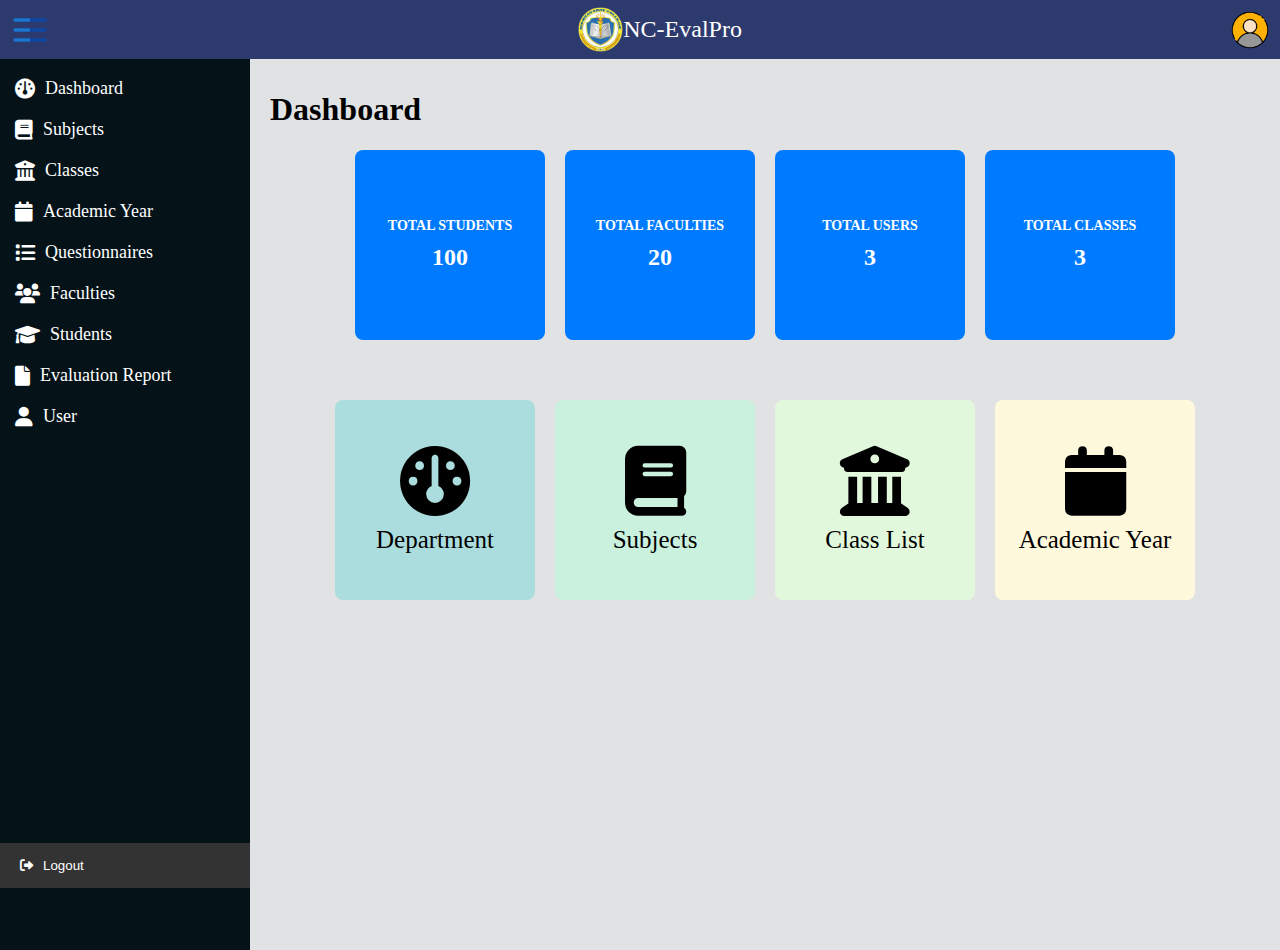
==== commit a9526544: "Update index.html" ====
--- a/index.html
+++ b/index.html
@@ -185,8 +185,26 @@
 
         <div id="questionnaires" class="content-section">
             <h2>Questionnaires</h2>
-            <p>This is the questionnaires section.</p>
-        </div>
+
+            <!-- Form for adding questions with criteria and radio buttons for answers -->
+            <form id="questionnaireForm">
+                <div id="questionnaire-list">
+                    <!-- Placeholder for dynamically added criteria and questions -->
+                </div>
+
+                <!-- Button to add new criteria -->
+                <button type="button" class="add-new" onclick="addCriteria()">Add New Criteria</button>
+
+                <!-- Button to add new question under the last criteria -->
+                <button type="button" class="add-new" onclick="addQuestion()">Add New Question</button>
+
+                <!-- Submit button for the questionnaire form -->
+                <button type="submit" class="add-new" style="background-color: #28a745;">Submit Questionnaire</button>
+            </form>
+        </div>
+
+
+
 
         <div id="faculties" class="content-section">
             <h2>Faculties</h2>
@@ -214,4 +232,4 @@
 </body>
 </html>
 <!-- Font Awesome for Icons (optional, can replace with custom icons if needed) -->
-    <link rel="stylesheet" href="https://cdnjs.cloudflare.com/ajax/libs/font-awesome/6.0.0-beta3/css/all.min.css">+    <link rel="stylesheet" href="https://cdnjs.cloudflare.com/ajax/libs/font-awesome/6.0.0-beta3/css/all.min.css">
--- a/style.css
+++ b/style.css
@@ -247,12 +247,12 @@
         .action-buttons .edit-btn,
         .action-buttons .delete-btn {
             border: none;
-            padding: 8px 12px;
+            padding: 4px 8px;
             margin-right: 5px;
             cursor: pointer;
             border-radius: 4px;
             color: white;
-            font-size: 14px;
+            font-size: 10px;
         }
 
         .edit-btn {
@@ -416,84 +416,56 @@
 
 
 
-       /* General styles for table */
+         /* General styles for table */
         .display {
             width: 100%; /* Full width */
             border-collapse: collapse; /* Remove gaps between cells */
             overflow-x: auto; /* Enable horizontal scrolling on smaller screens */
+            table-layout: fixed; /* Prevent cell expansion */
         }
 
         .display th, .display td {
             padding: 8px; /* Cell padding */
             text-align: left; /* Align text to the left */
-            border: 1px solid #ddd; /* Border for cells */
-        }
-
-        /* Make headers distinguishable */
-        .display th {
-            background-color: #f2f2f2; /* Light gray background */
+            white-space: normal; /* Allow text to wrap */
+            overflow: hidden; /* Hide overflow content */
+            text-overflow: ellipsis; /* Add ellipsis for overflow text */
+            max-height: 50px; /* Set a maximum height to avoid excessive growth */
+            word-wrap: break-word; /* Break long words */
         }
 
         /* Responsive design for small screens */
-        @media (max-width: 600px) {
-            /* Style for the sidebar */
-            .sidebar {
-                width: 250px; /* Fixed width for sidebar */
-                position: fixed; /* Keep it fixed */
-                left: -250px; /* Hide it by default */
-                transition: left 0.3s ease; /* Smooth transition */
-                z-index: 1000; /* Above other elements */
-            }
-
-            .sidebar.open {
-                left: 0; /* Show sidebar when open */
-            }
-
-            .content {
-                margin-left: 0; /* Remove left margin */
-                transition: margin-left 0.3s ease; /* Smooth transition */
-            }
-
-            .content.with-sidebar {
-                margin-left: 250px; /* Adjust margin when sidebar is open */
-            }
-
+        @media (max-width: 760px) {
             .display {
-                display: block; /* Make table block */
-                overflow-x: auto; /* Enable scrolling */
-            }
-
-            .display thead {
-                display: none; /* Hide the header */
-            }
-
-            .display tr {
-                display: block; /* Make each row block */
-                margin-bottom: 10px; /* Add space between rows */
+                font-size: 12px; /* Smaller font size */
+                width: 100%; /* Reduce table width */
+            }
+
+            .display th {
+                font-size: 10px; /* Slightly smaller header font size */
             }
 
             .display td {
-                display: flex; /* Use flex for each cell */
-                justify-content: space-between; /* Space out contents */
-                text-align: right; /* Align text to the right */
-                border: none; /* Remove borders */
-                padding: 5px; /* Cell padding */
-                position: relative; /* Positioning for the pseudo-element */
-            }
-
-            .display td::before {
-                content: attr(data-label); /* Add labels */
-                position: absolute; /* Position label absolutely */
-                left: 0; /* Align to the left */
-                padding-left: 10px; /* Padding for labels */
-                font-weight: bold; /* Bold labels */
-                text-align: left; /* Align labels to the left */
-            }
-        }
+                white-space: normal; /* Allow text to wrap */
+                word-wrap: break-word; /* Force text to wrap within cells */
+                overflow: hidden; /* Hide overflowing text */
+                max-height: 50px; /* Restrict cell height to avoid vertical growth */
+            }
+        }
+
+
+
+
+
+
+
+
+
+
 
         /* Style for action buttons */
         .action-buttons button {
-            margin-right: 5px; /* Space between buttons */
+            margin-right: 2px; /* Space between buttons */
         }
 
         /* Search Container Styles */
@@ -558,3 +530,52 @@
             font-size: 16px;
             color: #333;
         }
+
+
+
+
+
+
+
+/* Styling the form */
+#questionnaireForm {
+    margin-top: 20px;
+}
+
+.criteria-item, .question-item {
+    margin-bottom: 20px;
+}
+
+.criteria-item select, .question-item input {
+    width: 100%;
+    padding: 8px;
+    margin-bottom: 10px;
+    border-radius: 4px;
+    border: 1px solid #ccc;
+}
+
+.radio-group {
+    display: flex;
+    gap: 20px;
+}
+
+.radio-group label {
+    display: flex;
+    align-items: center;
+    gap: 5px;
+}
+
+/* Styling buttons */
+.add-new {
+    padding: 10px 15px;
+    background-color: #007bff;
+    color: white;
+    border: none;
+    border-radius: 4px;
+    cursor: pointer;
+    margin-top: 20px;
+}
+
+.add-new:hover {
+    background-color: #0056b3;
+}
